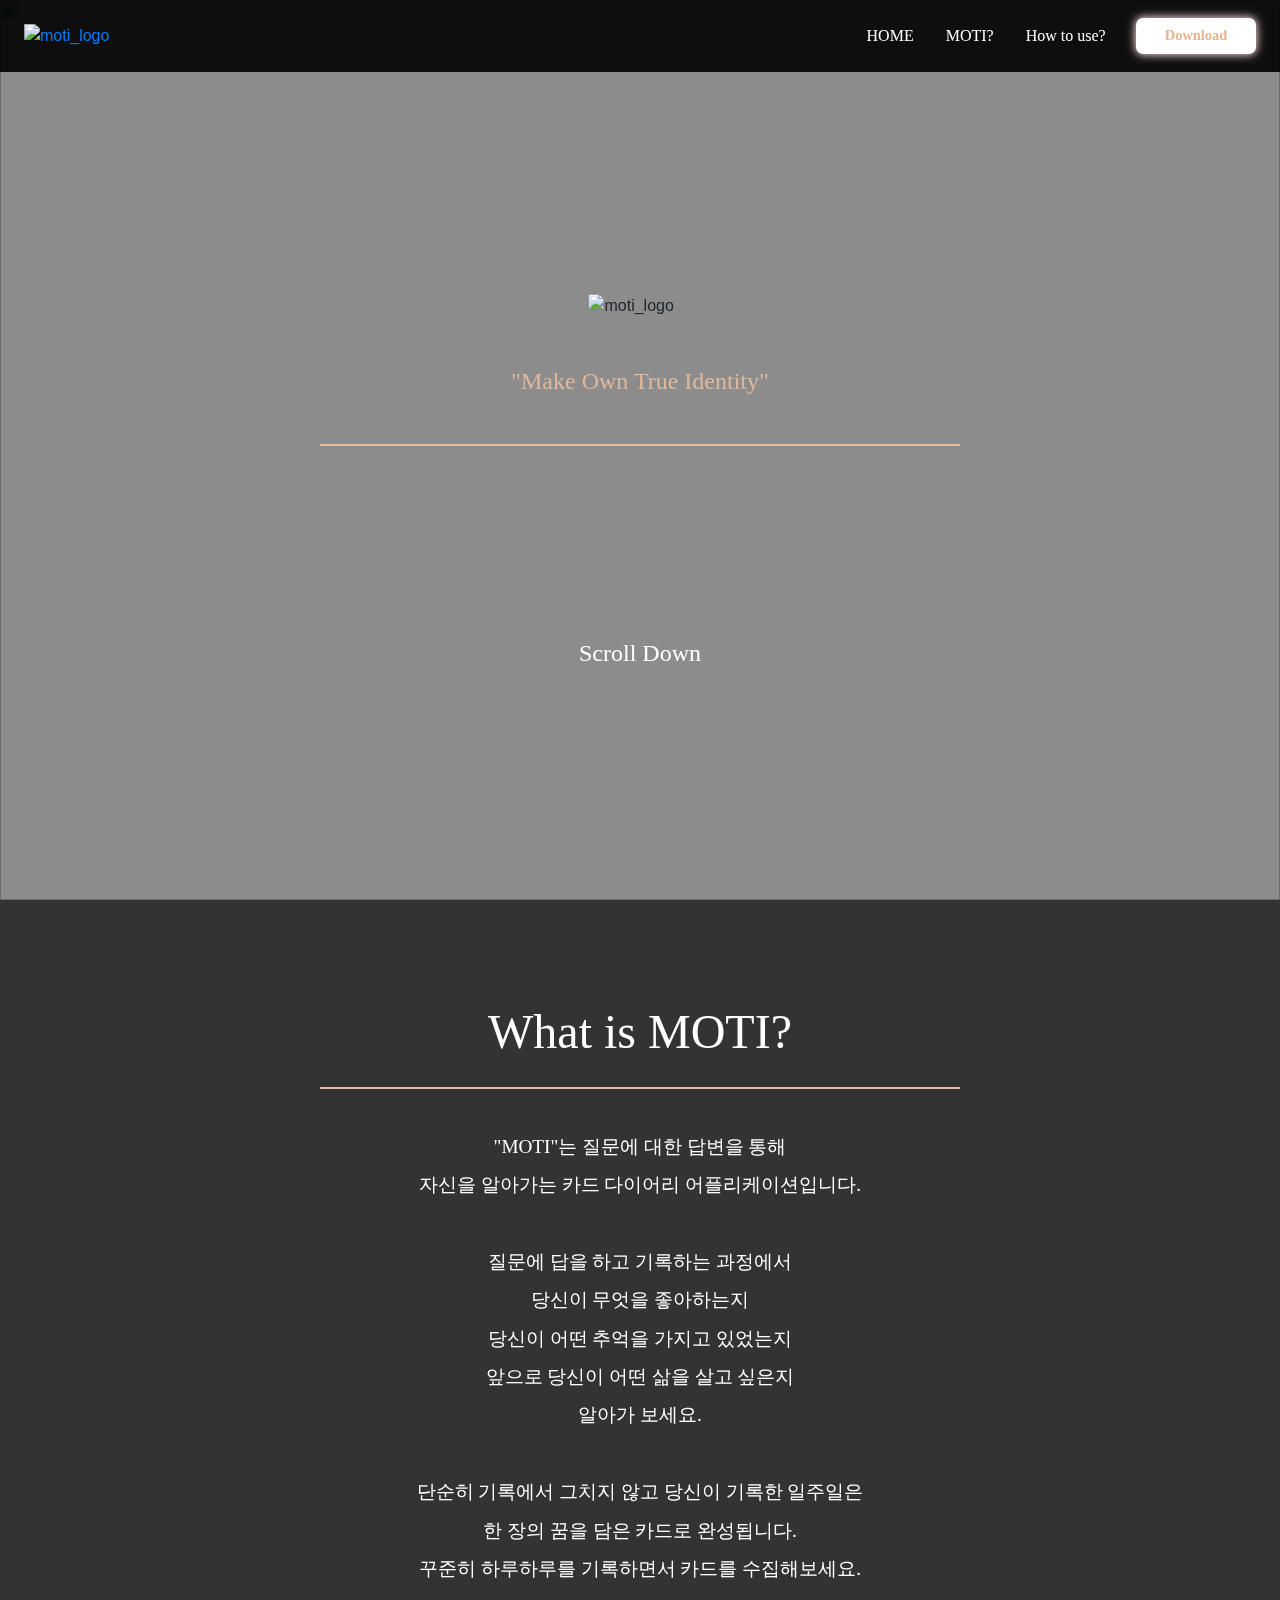
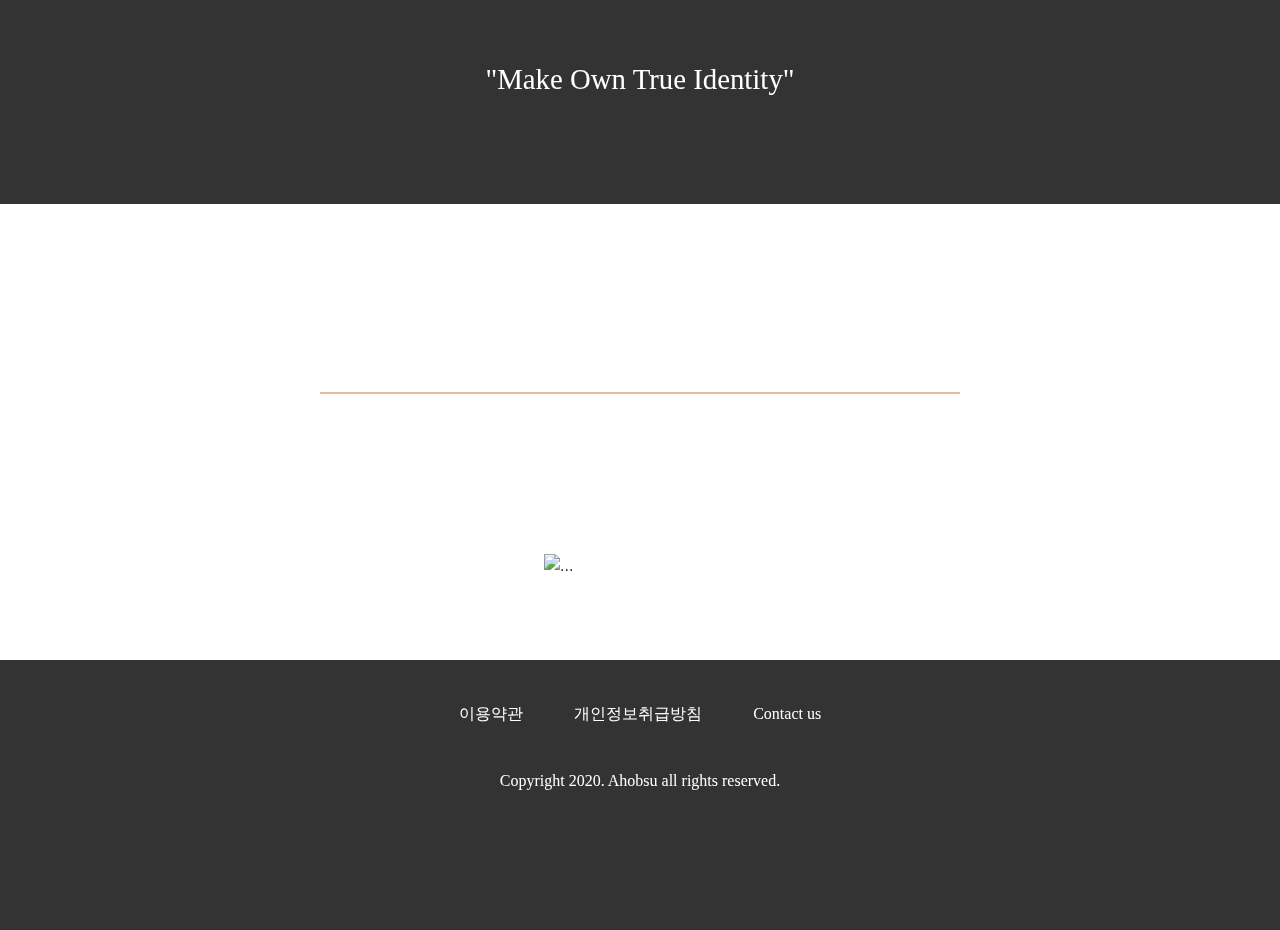
==== Moti_home.html @ 26f1ffe2 "Moti_home.html 키워드 추가" ====
<!DOCTYPE html>
<html lang="en">
<head>
    <meta charset="UTF-8">
    <meta name="viewport" content="width=device-width, initial-scale=1.0">
    <meta http-equiv="X-UA-Compatible" content="ie=edge">
    <link rel="stylesheet" href="Moti.css">
    <link rel="stylesheet" href="tt_norms.css" type='text/css'>
    <link rel="icon" href="source/fabicon.ico">
    <title>MOTI - "Make Own True Identity"</title>

    <link rel="stylesheet" href="https://maxcdn.bootstrapcdn.com/bootstrap/4.4.1/css/bootstrap.min.css">
    <script src="https://ajax.googleapis.com/ajax/libs/jquery/3.4.1/jquery.min.js"></script>
    <script src="https://cdnjs.cloudflare.com/ajax/libs/popper.js/1.16.0/umd/popper.min.js"></script>
    <script src="https://maxcdn.bootstrapcdn.com/bootstrap/4.4.1/js/bootstrap.min.js"></script>
    <script>
        $(function(){
            $("a").on("click", function(){
                var divName = $(this).attr("id"), 
                    topPosition = $("."+ divName).offset().top;
                $('html, body').animate({
                    scrollTop: topPosition - 55
                }, 700);
                return false; //리턴펄스로 스크롤이 최상위로 갔다가 돌아오는 현상 없어짐
            });
        });

        window.onload = function() {
            setTimeout(function(){
                scrollTo(0,0)
            }, "slow")
        };

    </script>
    <meta property="og:url"                content="https://his-0203.github.io/" />
    <meta property="og:type"               content="website" />
    <meta property="og:title"              content="MOTI" />
    <meta property="og:description"        content="Make Own True Identity" />
    <meta property="og:image"              content="https://github.com/his-0203/his-0203.github.io/blob/master/source/og_img.png?raw=true" />
    <meta name="keywords" content="모티, MOTI, 다이어리, 드림캐처, 모티앱, MOTI앱, 예쁜다이어리앱, 예쁜앱, 질문, 기록, 추억, 다이어리어플리케이션, 드림캐쳐, dream, dreamcatcher, 과정, 추억, 삶, 희망, 일기, 일주일돌아보기, 회고, 회고하기좋은앱, 감성, 감성적인앱, 감성앱, 감성적인어플리케이션, 카드, 드림캐쳐앱, 10대앱, 20대앱, 대학생앱, 직장인앱, 회고앱, 회고어플리케이션, 인기앱, 일기인기앱, 예쁜일기앱, 미션, 미션앱, 미션주는앱, 대학생일기앱, 직장인일기앱, 직장인회고앱, 직장인드림캐처앱" />
</head>
<body>
    <div id="bg_cover"></div>
    <img src="source/adam-mescher-47Hw5d4AxKM-unsplash.jpg" alt="" id="bg_img">
    <a class="top_anchor"></a>
    <header id="header">
        <div class="nav_wrap">
            <a href="#" class="nav_logo" id="top_anchor">
                <img src="source/moti_logo.svg" alt="moti_logo">
            </a>
            <ul class="nav_menu">
                <li class="menu_list"><a href="#" id="top_anchor">HOME</a></li>
                <li class="menu_list"><a href="#" id="moti_introduce_anchor">MOTI?</a></li>
                <li class="menu_list"><a href="#" id="moti_use_anchor">How to use?</a></li>
                <div class="download_btn">Download</div>
            </ul>
            <div href="#" id="hbg_btn" data-nav='open';"><img src="source/ic/album/hbg_btn.svg" alt=""></div>
        </div>
        <div id="hbg_list_wrap">
            <div class="hbg_list">
                <span class="menu_list"><a href="#" id="top_anchor">Home</a></span>
                <span class="menu_list"><a href="#" id="moti_introduce_anchor">MOTI?</a></span>
                <span class="menu_list"><a href="#" id="moti_use_anchor">How to use?</a></span>
            </div>
        </div>
    </header>
    <div class="moti_banner">
        <div class="moti_banner_logo">
            <img src="source/moti_logo.svg" width="25%" alt="moti_logo">
            <span>"Make Own True Identity"</span>
        </div>
        <div class="under_line"></div>
        <div class="store_badge">
            <a href=""><img src="source/Download_on_the_App_Store_Badge_US-UK_RGB_wht_092917.svg" alt="" id="apple_badge"></a>
            <img src="source/google-play-badge.svg" alt="" id="google_badge">
        </div>
        <div class="scroll_down">
            <span>Scroll Down</span>
            <img src="source/ic/arrow/down.svg" alt="">
        </div>
    </div>
    

    
    <a class="moti_introduce_anchor"></a>
    <div class="moti_introduce">
        <span>What is MOTI?</span>

        <div class="under_line"></div>

        <div>
            "MOTI"는 질문에 대한 답변을 통해
            <br> 
            자신을 알아가는 카드 다이어리 어플리케이션입니다.
        </div> 

        <div>
        질문에 답을 하고 기록하는 과정에서<br>
        당신이 무엇을 좋아하는지<br>
        당신이 어떤 추억을 가지고 있었는지<br>
        앞으로 당신이 어떤 삶을 살고 싶은지<br>
        알아가 보세요.
        </div>

        <div>
        단순히 기록에서 그치지 않고 당신이 기록한 일주일은<br>
        한 장의 꿈을 담은 카드로 완성됩니다.<br>
        꾸준히 하루하루를 기록하면서 카드를 수집해보세요.<br>
        </div>

        <p>"Make Own True Identity"</p>

        <br>

    </div>


    <a class="moti_use_anchor"></a>
    <div class="moti_use">
        How to use MOTI?
        <div class="under_line"></div>
    </div>

    <div id="moti_carousel" class="carousel slide  carousel-fade">
        <div class="carousel-inner">
          <div class="carousel-item active d-flex flex-column align-items-center">
            <div class="carousel_text"><p>1.</p>하루에 한번 MOTI의 질문에 답해보세요.</div>
            <img src="source/mockup_img/11ver_1.png" class="manual_moti_img" alt="...">
          </div>
          <div class="carousel-item d-flex flex-column align-items-center">
            <div class="carousel_text"><p>2.</p>하루에 받는 질문은 총 3개! 그중 마음에 드는 질문을 선택하세요.<br>
                <span>(마음에 드는 질문이 없다면 하루에 한번 질문을 다시 받아볼 수 있습니다.)</span></div>
            <img src="source/mockup_img/11ver_4.png" class="manual_moti_img" alt="...">
          </div>
          <div class="carousel-item d-flex flex-column align-items-center">
            <div class="carousel_text"><p>3.</p>사진과 글을 이용해서 질문에 간단한 답을 하면 끝!</div>
            <img src="source/mockup_img/11ver_2.png" class="manual_moti_img" alt="...">
          </div>
          <div class="carousel-item d-flex flex-column align-items-center">
            <div class="carousel_text"><p>4.</p>답변을 완료한 날은 카드 그림의 한 부분이 채워집니다.</div>
            <img src="source/mockup_img/11ver_3.png" class="manual_moti_img" alt="...">
          </div>
          <div class="carousel-item d-flex flex-column align-items-center">
            <div class="carousel_text"><p>5.</p>일주일 동안 꾸준한 기록을 통해 완성된 카드를 수집해보세요!</div>
            <img src="source/mockup_img/11ver_5.png" class="manual_moti_img" alt="...">
          </div>
        </div>
        <a class="carousel-control-prev" href="#moti_carousel" role="button" data-slide="prev">
          <span aria-hidden="true"><img src="source/ic/arrow/arrow_left.svg" alt=""></span>
          <span class="sr-only">Previous</span>
        </a>
        <a class="carousel-control-next" href="#moti_carousel" role="button" data-slide="next">
          <span  aria-hidden="true"><img src="source/ic/arrow/arrow_right.svg" alt=""></span>
          <span class="sr-only">Next</span>
        </a>
      </div>
<footer>
        <div class="footer_link">
            <a href="https://www.notion.so/ahobsu/MOTI-ba092d48e5a04066b0e9537f3d2848f9" target="_blank">이용약관</a>
            <a href="https://www.notion.so/ahobsu/MOTI-35d01dd331bb4aa0915c33d28d60b63c" target="_blank">개인정보취급방침</a>
            <a href="mailto:heesoo0203@gmail.com" target="_blank">Contact us</a>
        </div>
        <div class="footer_copyright">
            Copyright 2020. Ahobsu all rights reserved.
        </div>
</footer>
<script>
    function openNav() {
        var topValue = $( "#hbg_list_wrap" ).css( "top" );
        if (topValue = '-10em'){
            $( "#hbg_list_wrap" ).css( "top", "4.5em" );
        }
    }

    function closeNav() {
        var topValue = $( "#hbg_list_wrap" ).css( "top" );
        if (topValue = '4.5em'){
            $( "#hbg_list_wrap" ).css( "top", "-10em" );
        }
    }

    $('#hbg_btn').click(function(){
        var navState = $(this).data('nav');

        if (navState === 'open') {
            openNav();
            $(this).data('nav', 'close');
        } else {
            closeNav();
            $(this).data('nav', 'open')
        }
    })

    $('#top_anchor, #moti_introduce_anchor, #moti_use_anchor').click(function(){
        var navState = $('#hbg_btn').data('nav');
        if (navState === 'close') {
            closeNav();
            $('#hbg_btn').data('nav', 'open')
        }
    })
</script>
</body>
</html>
---- Moti.css ----
* {
    text-decoration: none;
    margin: 0;
    padding: 0;
    list-style: none;
    box-sizing: border-box;
}



@font-face{
    font-family: 'iropkeBatangM';
    scr: url("source/fonts/IropkeBatangM/IropkeBatangM.otf") format('opnetype')
         url('source/fonts/TTNorms/TTNorms-ExtraBoldItalic.woff') format('woff');
}

body{
    font-family: 'iropkeBatangM';
}

#bg_cover {
    background-color: rgba(0, 0, 0, 0.45);
    position: fixed;
    z-index: -1;
    width: 100%;
    height: 100vh;
}

#bg_img {
    position: fixed;
    z-index: -2;
    width: 100vmax;
    height: 100vh;
}

#hbg_btn{
    display: none;
}

.hbg_list{
    display: none;
}

.nav_wrap {
    display: flex;
    width: 100vw;
    justify-content: space-between;
    padding: 0.5em 1.5em;
    background-color: rgba(0, 0, 0, 0.9);
    z-index: 13211;
    position: fixed;
    scroll-behavior: smooth;
}

.nav_logo{
    margin: auto 0;
}

.nav_logo img {
    width: 15%;
}

.nav_menu {
    display: flex;
    width: 40%;
    flex-direction: row;
    justify-content: flex-end;
    align-items: center;
    margin : 0;
    
}

.menu_list {
    font-family: 'TT Norms';
    color: white;
    display: inline;
    text-align: center;
    font-size: 1em;
    margin: 1em;
    flex-shrink: 0;
}

.menu_list a {
    color: white;
}

.menu_list a:hover {
    color: #E7BC9E;
    text-decoration: none;
    transition: 0.5s;
}

.download_btn {
    font-family: 'TT Norms';
    cursor: pointer;
    font-size: 0.9em;
    font-weight: 600;
    padding: 0.5em 2em;
    margin-left: 1em;
    color: rgb(231, 180, 143);
    background-color: white;
    box-shadow: 0px 0px 8px 1px rgb(252, 222, 227);
    border-radius: 0.5em;
    
}

.download_btn:hover {
    color: white;
    transition-property: background-color, color;
    transition-duration: 0.5s;
    transition-timing-function: ease-out;
    background-color: #E7BC9E;
    box-shadow: 0px 0px 8px 1px rgb(255, 255, 255);
}

.moti_banner{
    display: flex;
    flex-direction: column;
    align-items: center;
    justify-content: center;
    height: 100vh;
    padding-top: 4em;

}

.moti_banner_logo{
    display: flex;
    flex-direction: column;
    align-items: center;
}

.moti_banner_logo img {
    width: 40%;
}


.moti_banner span {
    font-size: 1.5em;
    font-weight: 400;
    margin-top: 5vh;
    margin-bottom: 5vh;
    color: rgba(231, 188, 158, 0.9);
    font-family: 'TT Norms';
}

.scroll_down span {
    margin-bottom: 0;
}

.store_badge {
    display: flex;
    margin-top: 4em;
}

.store_badge img{
    width: auto;
    height: 3em;
}

#apple_badge{
    margin-right: 2em;
}

#google_badge{
    filter: grayscale();
    opacity: 0.3;
}

.scroll_down {
    display: flex;
    flex-direction: column;
    justify-content: center;
    align-items: center;
    padding-top: 2em;
}

.scroll_down span {
    font-family: 'TT Norms';
    font-size: 1.5em;
    font-weight: 400;
    color: white;
}


.moti_introduce {
    display: flex;
    color: white;
    flex-direction: column;
    justify-content: center;
    align-items: center;
    text-align: center;
    background-color: rgba(0, 0, 0, 0.8);
}

.moti_introduce span {
    font-family: 'TT Norms';
    font-size: 3em;
    margin-top: 2em;
}

.under_line {
    width: 50vw;
    border: 0.5px solid #E7BC9E;
}

.moti_introduce div {
    font-family: 'iropkeBatangM';
    font-size: 1.2em;
    line-height: 2em;
    margin: 1em 0;
}

.moti_introduce p {
    font-family: 'TT Norms';
    font-size: 1.8em;
    line-height: 3em;
    margin: 1em 0 2em 0;
}

.moti_use {
    display: flex;
    flex-direction: column;
    align-items: center;
    font-family: 'TT Norms';
    font-size: 3em;
    margin-top: 2em;
    color: white;
}

.moti_use .under_line {
    margin-top: 20px;
}

.manual_moti {
    display: flex;
    align-items: center;
    flex-direction: column;
    margin: 48px;
}

.carousel-inner img {
    width: 15%;
}

#moti_carousel {
    margin: 2em 0 3em 0;
}

.carousel-control-next, .carousel-control-prev {
    width: 40%!important;
}

.carousel-control-prev, .carousel-control-next{
    opacity: 1!important;
}

.carousel-control-prev img, .carousel-control-next img{
    width: 200%;
}

.carousel_text {
    font-family: 'iropkeBatangM';
    font-size: 1.4em;
    font-weight: 200;
    margin-bottom: 2em;
    color: white;
    text-align: center;
}

.carousel_text p {
    font-size: 1em;
}

.carousel_text span {
    font-size: 0.8em;
    color: rgb(155, 155, 155);
}

footer {
    background-color: rgba(0, 0, 0, 0.8);
    height: 30vh;
    padding: 2em 0em;
    display: flex;
    align-items: center;
    color: white;
}

footer a {
    font-family: 'TT Norms';
    margin: 0 1.6em;
    line-height: 0.8em;
    color: white;
    font-variant-ligatures: no-common-ligatures;
}

footer a:hover {
    color: #E7BC9E;
    text-decoration: none;
    transition: 0.5s;
}

.footer_link {
    display: flex;
    justify-content: center;
    margin-top: 1em;
}

.footer_copyright {
    display: flex;
    justify-content: center;
    margin-top: 3em;
    font-family: 'TT Norms';
}

/* 태블릿 해상도 css */
@media screen and (max-width: 768px){
    .nav_logo img {
        width: 25%;
    }

    .moti_banner_logo img{
        width: 30%;
    }

    .moti_banner span {
        font-size: 1.2em;
    }

    .store_badge {
        margin-top: 2em;
    }

    .store_badge img {
        width: 8em;
        height: 100%;
    }

    #apple_badge{
        margin-right: 1em;
    }

    .under_line {
        width: 70vw;
        border: 0.5px solid #E7BC9E;
    }

    .carousel-inner img { 
        width: 25%;
    }

    .carousel-control-next, .carousel-control-prev {
        width: 20%!important;
    }
    
}


/* 모바일 해상도 css */

@media screen and (max-width: 425px) {
    
    #header{
        display: flex!important;
    }

    #hbg_btn{
        display: flex;
        justify-content: flex-end;
        padding: 0.5em;
        margin-right: 0.5em;
        transition: all ease 1s;
    }

    #hbg_btn:active {
        transform: rotate( -720deg );
    }

    #hbg_list_wrap{
        display: block;
        width: 100vw;
        height: auto;
        background-color: rgba(0, 0, 0, 0.9);
        position: fixed;
        top: -10em;
        z-index: 13210;
        transition: all ease-out 0.3s;
    }

    .hbg_list{
        display: flex;
        flex-direction: column;
    }

    .hbg_list li:visited{
        color: #E7BC9E;
        text-decoration: none;   
    }

    .nav_menu {
        display: none;
    }

    .nav_wrap {
        padding: 1em 0 1em 1em;
    }

    .nav_logo img {
        width: 35%;
    }
    .moti_banner{
        padding-top: 2em;   
    }

    .moti_banner_logo img{
        width: 40%;
    }

    .moti_banner span {
        font-size: 1em;
    }

    .store_badge {
        display: flex;
        flex-direction: column;
        margin-top: 2em;
    }

    .store_badge img {
        width: 8em;
        height: auto;
    }

    #apple_badge{
        margin: 0;
    }

    #google_badge{
        margin-top: 1em;
    }

    .moti_introduce span {
        font-size: 1.6em;
    }

    .under_line {
        width: 80vw;
        border: 0.5px solid #E7BC9E;
    }

    .moti_introduce div {
        font-size: 1em;
        line-height: 2em;
        margin: 1em 2em;
        word-break: keep-all;
    }

    .moti_introduce p {
        font-size: 1.4em;
    }

    .moti_use {
        font-size: 1.6em;
    }

    #moti_carousel {
        margin: 1em 0 3em 0;
    }

    .carousel_text {
        font-size: 1em;
        margin: 0 1.2em 1em 1.2em;
        word-break: keep-all;
    }

    
    .carousel-inner img { 
        width: 50%; 
    }

    .carousel-control-prev img, .carousel-control-next img{
        width: 100%;
    }

    .carousel-control-next, .carousel-control-prev {
        width: 15%;
    }
    

    footer {
        background-color: rgba(0, 0, 0, 0.8);
        height: 60vh;
        padding: 1em 0em 2em 0em;
        display: flex;
        align-items: center;
        color: white;
    }

    .footer_link {
        display: flex;
        flex-direction: column;
        align-items: center;
        margin-top: 1em;
    }

    .footer_link a{
        margin-bottom: 2em;
    }

    .footer_copyright{
        font-size: 0.8em;
    }

}
---- tt_norms.css ----
/* This stylesheet generated by Transfonter (https://transfonter.org) on December 7, 2017 5:54 PM */

@font-face {
    font-family: 'TT Norms ExtraBold';
    src: url('sources/fonts/TTNorms/TTNorms-ExtraBoldItalic.eot');
    src: local('TT Norms ExtraBold Italic'), local('TTNorms-ExtraBoldItalic'),
        url('sources/fonts/TTNorms/TTNorms-ExtraBoldItalic.eot?#iefix') format('embedded-opentype'),
        url('sources/fonts/TTNorms/TTNorms-ExtraBoldItalic.woff') format('woff'),
        url('sources/fonts/TTNorms/TTNorms-ExtraBoldItalic.ttf') format('truetype');
    font-weight: 800;
    font-style: italic;
    font-variant-ligatures: none;
}

@font-face {
    font-family: 'TT Norms';
    src: url('sources/fonts/TTNorms/TTNorms-Bold.eot');
    src: local('TT Norms Bold'), local('TTNorms-Bold'),
        url('sources/fonts/TTNorms/TTNorms-Bold.eot?#iefix') format('embedded-opentype'),
        url('sources/fonts/TTNorms/TTNorms-Bold.woff') format('woff'),
        url('sources/fonts/TTNorms/TTNorms-Bold.ttf') format('truetype');
    font-weight: bold;
    font-style: normal;
    font-variant-ligatures: none;
}

@font-face {
    font-family: 'TT Norms';
    src: url('sources/fonts/TTNorms/TTNorms-Thin.eot');
    src: local('TT Norms Thin'), local('TTNorms-Thin'),
        url('sources/fonts/TTNorms/TTNorms-Thin.eot?#iefix') format('embedded-opentype'),
        url('sources/fonts/TTNorms/TTNorms-Thin.woff') format('woff'),
        url('sources/fonts/TTNorms/TTNorms-Thin.ttf') format('truetype');
    font-weight: 100;
    font-style: normal;
    font-variant-ligatures: none;
}

@font-face {
    font-family: 'TT Norms';
    src: url('sources/fonts/TTNorms/TTNorms-Regular.eot');
    src: local('TT Norms Regular'), local('TTNorms-Regular'),
        url('sources/fonts/TTNorms/TTNorms-Regular.eot?#iefix') format('embedded-opentype'),
        url('sources/fonts/TTNorms/TTNorms-Regular.woff') format('woff'),
        url('sources/fonts/TTNorms/TTNorms-Regular.ttf') format('truetype');
    font-weight: normal;
    font-style: normal;
    font-variant-ligatures: none;
}

@font-face {
    font-family: 'TT Norms Thin';
    src: url('sources/fonts/TTNorms/TTNorms-ThinItalic.eot');
    src: local('TT Norms Thin Italic'), local('TTNorms-ThinItalic'),
        url('sources/fonts/TTNorms/TTNorms-ThinItalic.eot?#iefix') format('embedded-opentype'),
        url('sources/fonts/TTNorms/TTNorms-ThinItalic.woff') format('woff'),
        url('sources/fonts/TTNorms/TTNorms-ThinItalic.ttf') format('truetype');
    font-weight: 100;
    font-style: italic;
    font-variant-ligatures: none;
}

@font-face {
    font-family: 'TT Norms';
    src: url('sources/fonts/TTNorms/TTNorms-Italic.eot');
    src: local('TT Norms Italic'), local('TTNorms-Italic'),
        url('sources/fonts/TTNorms/TTNorms-Italic.eot?#iefix') format('embedded-opentype'),
        url('sources/fonts/TTNorms/TTNorms-Italic.woff') format('woff'),
        url('sources/fonts/TTNorms/TTNorms-Italic.ttf') format('truetype');
    font-weight: normal;
    font-style: italic;
    font-variant-ligatures: none;
}

@font-face {
    font-family: 'TT Norms';
    src: url('sources/fonts/TTNorms/TTNorms-Heavy.eot');
    src: local('TT Norms Heavy'), local('TTNorms-Heavy'),
        url('sources/fonts/TTNorms/TTNorms-Heavy.eot?#iefix') format('embedded-opentype'),
        url('sources/fonts/TTNorms/TTNorms-Heavy.woff') format('woff'),
        url('sources/fonts/TTNorms/TTNorms-Heavy.ttf') format('truetype');
    font-weight: 900;
    font-style: normal;
    font-variant-ligatures: none;
}

@font-face {
    font-family: 'TT Norms';
    src: url('sources/fonts/TTNorms/TTNorms-Light.eot');
    src: local('TT Norms Light'), local('TTNorms-Light'),
        url('sources/fonts/TTNorms/TTNorms-Light.eot?#iefix') format('embedded-opentype'),
        url('sources/fonts/TTNorms/TTNorms-Light.woff') format('woff'),
        url('sources/fonts/TTNorms/TTNorms-Light.ttf') format('truetype');
    font-weight: 300;
    font-style: normal;
    font-variant-ligatures: none;
}

@font-face {
    font-family: 'TT Norms Black';
    src: url('sources/fonts/TTNorms/TTNorms-BlackItalic.eot');
    src: local('TT Norms Black Italic'), local('TTNorms-BlackItalic'),
        url('sources/fonts/TTNorms/TTNorms-BlackItalic.eot?#iefix') format('embedded-opentype'),
        url('sources/fonts/TTNorms/TTNorms-BlackItalic.woff') format('woff'),
        url('sources/fonts/TTNorms/TTNorms-BlackItalic.ttf') format('truetype');
    font-weight: 900;
    font-style: italic;
    font-variant-ligatures: none;
}

@font-face {
    font-family: 'TT Norms';
    src: url('sources/fonts/TTNorms/TTNorms-ExtraLight.eot');
    src: local('TT Norms ExtraLight'), local('TTNorms-ExtraLight'),
        url('sources/fonts/TTNorms/TTNorms-ExtraLight.eot?#iefix') format('embedded-opentype'),
        url('sources/fonts/TTNorms/TTNorms-ExtraLight.woff') format('woff'),
        url('sources/fonts/TTNorms/TTNorms-ExtraLight.ttf') format('truetype');
    font-weight: 200;
    font-style: normal;
    font-variant-ligatures: none;
}

@font-face {
    font-family: 'TT Norms Light';
    src: url('sources/fonts/TTNorms/TTNorms-LightItalic.eot');
    src: local('TT Norms Light Italic'), local('TTNorms-LightItalic'),
        url('sources/fonts/TTNorms/TTNorms-LightItalic.eot?#iefix') format('embedded-opentype'),
        url('sources/fonts/TTNorms/TTNorms-LightItalic.woff') format('woff'),
        url('sources/fonts/TTNorms/TTNorms-LightItalic.ttf') format('truetype');
    font-weight: 300;
    font-style: italic;
    font-variant-ligatures: none;
}

@font-face {
    font-family: 'TT Norms ExtraLight';
    src: url('sources/fonts/TTNorms/TTNorms-ExtraLightItalic.eot');
    src: local('TT Norms ExtraLight Italic'), local('TTNorms-ExtraLightItalic'),
        url('sources/fonts/TTNorms/TTNorms-ExtraLightItalic.eot?#iefix') format('embedded-opentype'),
        url('sources/fonts/TTNorms/TTNorms-ExtraLightItalic.woff') format('woff'),
        url('sources/fonts/TTNorms/TTNorms-ExtraLightItalic.ttf') format('truetype');
    font-weight: 200;
    font-style: italic;
    font-variant-ligatures: none;
}

@font-face {
    font-family: 'TT Norms Bold';
    src: url('sources/fonts/TTNorms/TTNorms-BoldItalic.eot');
    src: local('TT Norms Bold Italic'), local('TTNorms-BoldItalic'),
        url('sources/fonts/TTNorms/TTNorms-BoldItalic.eot?#iefix') format('embedded-opentype'),
        url('sources/fonts/TTNorms/TTNorms-BoldItalic.woff') format('woff'),
        url('sources/fonts/TTNorms/TTNorms-BoldItalic.ttf') format('truetype');
    font-weight: bold;
    font-style: italic;
    font-variant-ligatures: none;
}

@font-face {
    font-family: 'TT Norms';
    src: url('sources/fonts/TTNorms/TTNorms-Medium.eot');
    src: local('TT Norms Medium'), local('TTNorms-Medium'),
        url('sources/fonts/TTNorms/TTNorms-Medium.eot?#iefix') format('embedded-opentype'),
        url('sources/fonts/TTNorms/TTNorms-Medium.woff') format('woff'),
        url('sources/fonts/TTNorms/TTNorms-Medium.ttf') format('truetype');
    font-weight: 500;
    font-style: normal;
    font-variant-ligatures: none;
}

@font-face {
    font-family: 'TT Norms';
    src: url('sources/fonts/TTNorms/TTNorms-Black.eot');
    src: local('TT Norms Black'), local('TTNorms-Black'),
        url('sources/fonts/TTNorms/TTNorms-Black.eot?#iefix') format('embedded-opentype'),
        url('sources/fonts/TTNorms/TTNorms-Black.woff') format('woff'),
        url('sources/fonts/TTNorms/TTNorms-Black.ttf') format('truetype');
    font-weight: 900;
    font-style: normal;
    font-variant-ligatures: none;
}

@font-face {
    font-family: 'TT Norms Medium';
    src: url('sources/fonts/TTNorms/TTNorms-MediumItalic.eot');
    src: local('TT Norms Medium Italic'), local('TTNorms-MediumItalic'),
        url('sources/fonts/TTNorms/TTNorms-MediumItalic.eot?#iefix') format('embedded-opentype'),
        url('sources/fonts/TTNorms/TTNorms-MediumItalic.woff') format('woff'),
        url('sources/fonts/TTNorms/TTNorms-MediumItalic.ttf') format('truetype');
    font-weight: 500;
    font-style: italic;
    font-variant-ligatures: none;
}

@font-face {
    font-family: 'TT Norms Heavy';
    src: url('sources/fonts/TTNorms/TTNorms-HeavyItalic.eot');
    src: local('TT Norms Heavy Italic'), local('TTNorms-HeavyItalic'),
        url('sources/fonts/TTNorms/TTNorms-HeavyItalic.eot?#iefix') format('embedded-opentype'),
        url('sources/fonts/TTNorms/TTNorms-HeavyItalic.woff') format('woff'),
        url('sources/fonts/TTNorms/TTNorms-HeavyItalic.ttf') format('truetype');
    font-weight: 900;
    font-style: italic;
    font-variant-ligatures: none;
}

@font-face {
    font-family: 'TT Norms';
    src: url('sources/fonts/TTNorms/TTNorms-ExtraBold.eot');
    src: local('TT Norms ExtraBold'), local('TTNorms-ExtraBold'),
        url('sources/fonts/TTNorms/TTNorms-ExtraBold.eot?#iefix') format('embedded-opentype'),
        url('sources/fonts/TTNorms/TTNorms-ExtraBold.woff') format('woff'),
        url('sources/fonts/TTNorms/TTNorms-ExtraBold.ttf') format('truetype');
    font-weight: 800;
    font-style: normal;
    font-variant-ligatures: none;
}
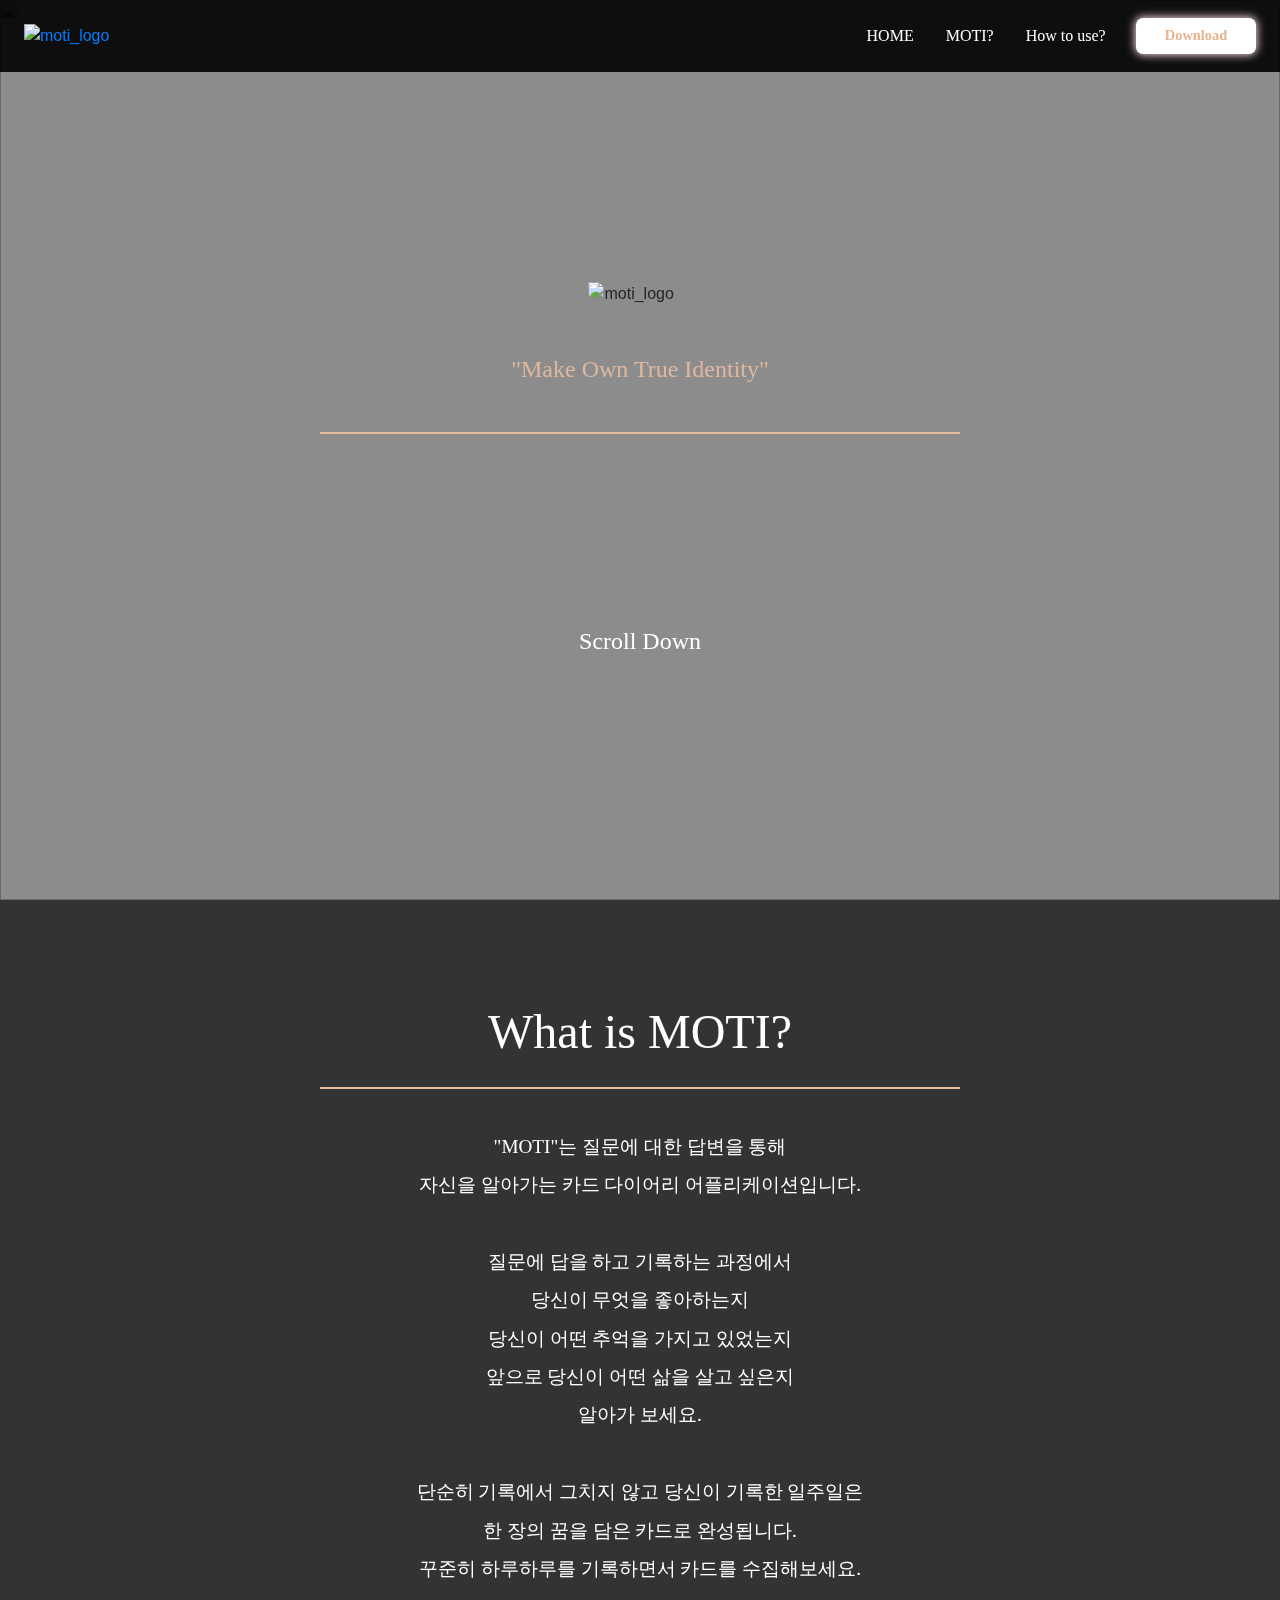
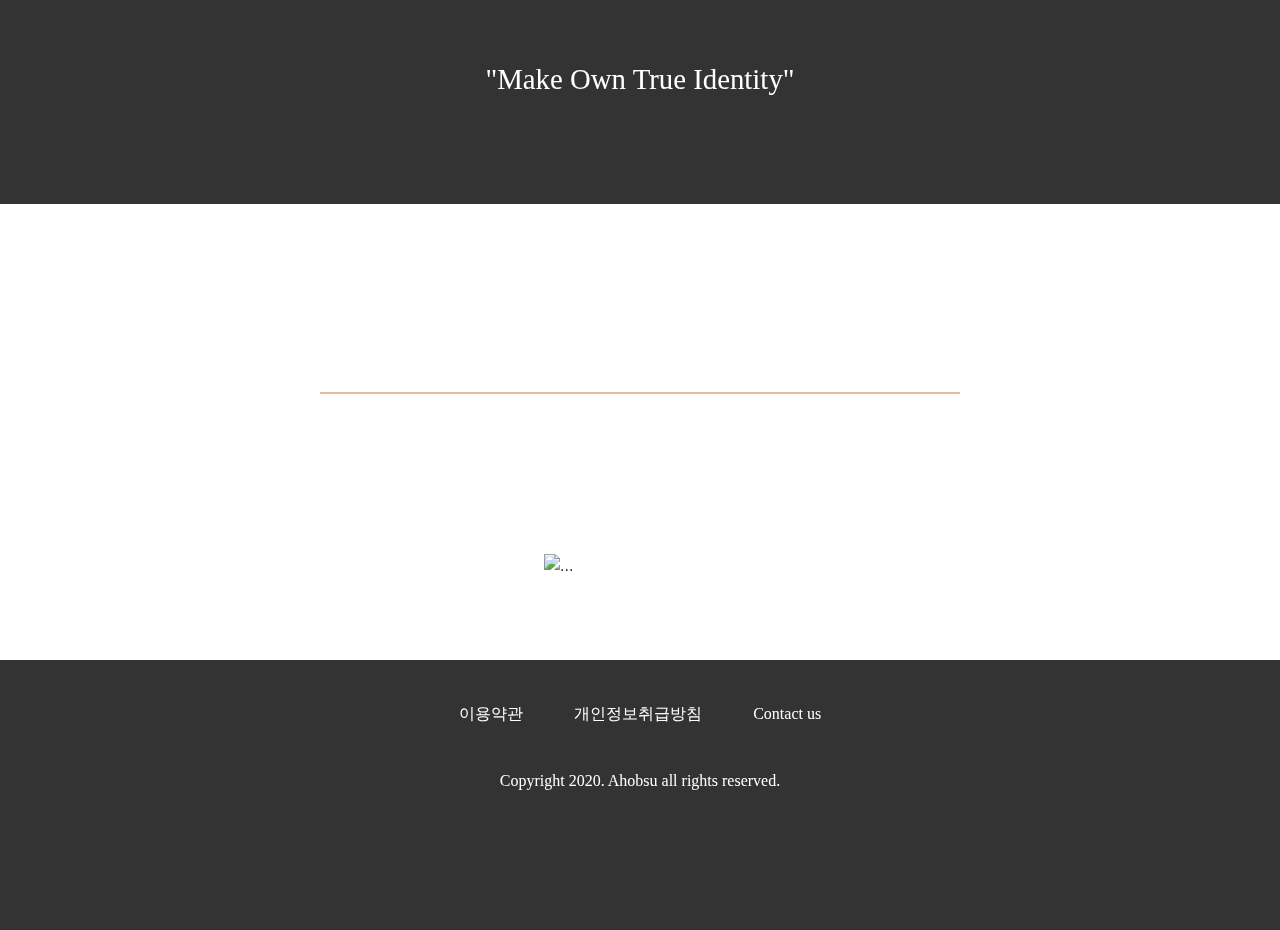
==== commit 00109178: "Scroll 이미지 스크롤링 적용" ====
--- a/Moti_home.html
+++ b/Moti_home.html
@@ -71,12 +71,14 @@
         </div>
         <div class="under_line"></div>
         <div class="store_badge">
-            <a href=""><img src="source/Download_on_the_App_Store_Badge_US-UK_RGB_wht_092917.svg" alt="" id="apple_badge"></a>
-            <img src="source/google-play-badge.svg" alt="" id="google_badge">
+            <a href="https://apps.apple.com/kr/app/moti/id1496912171" target="_blank"><img src="source/Download_on_the_App_Store_Badge_US-UK_RGB_wht_092917.svg" alt="" id="apple_badge"></a>
+            <img src="source/google-play-badge.svg" alt="" id="google_badge" onclick="alert('준비 중 입니다!');">
         </div>
         <div class="scroll_down">
             <span>Scroll Down</span>
-            <img src="source/ic/arrow/down.svg" alt="">
+            <a href="#" id="moti_scroll_anchor">
+                <img src="source/ic/arrow/down.svg" alt="">
+            </a>
         </div>
     </div>
     
@@ -191,13 +193,17 @@
         }
     })
 
-    $('#top_anchor, #moti_introduce_anchor, #moti_use_anchor').click(function(){
+    $('#top_anchor, #moti_introduce_anchor, #moti_use_anchor, #moti_scroll_anchor').click(function(){
         var navState = $('#hbg_btn').data('nav');
         if (navState === 'close') {
             closeNav();
             $('#hbg_btn').data('nav', 'open')
         }
     })
+
+    $('.download_btn').click(function() {
+        window.location.href = "https://his-0203.github.io/Moti_home.html";
+    })
 </script>
 </body>
 </html>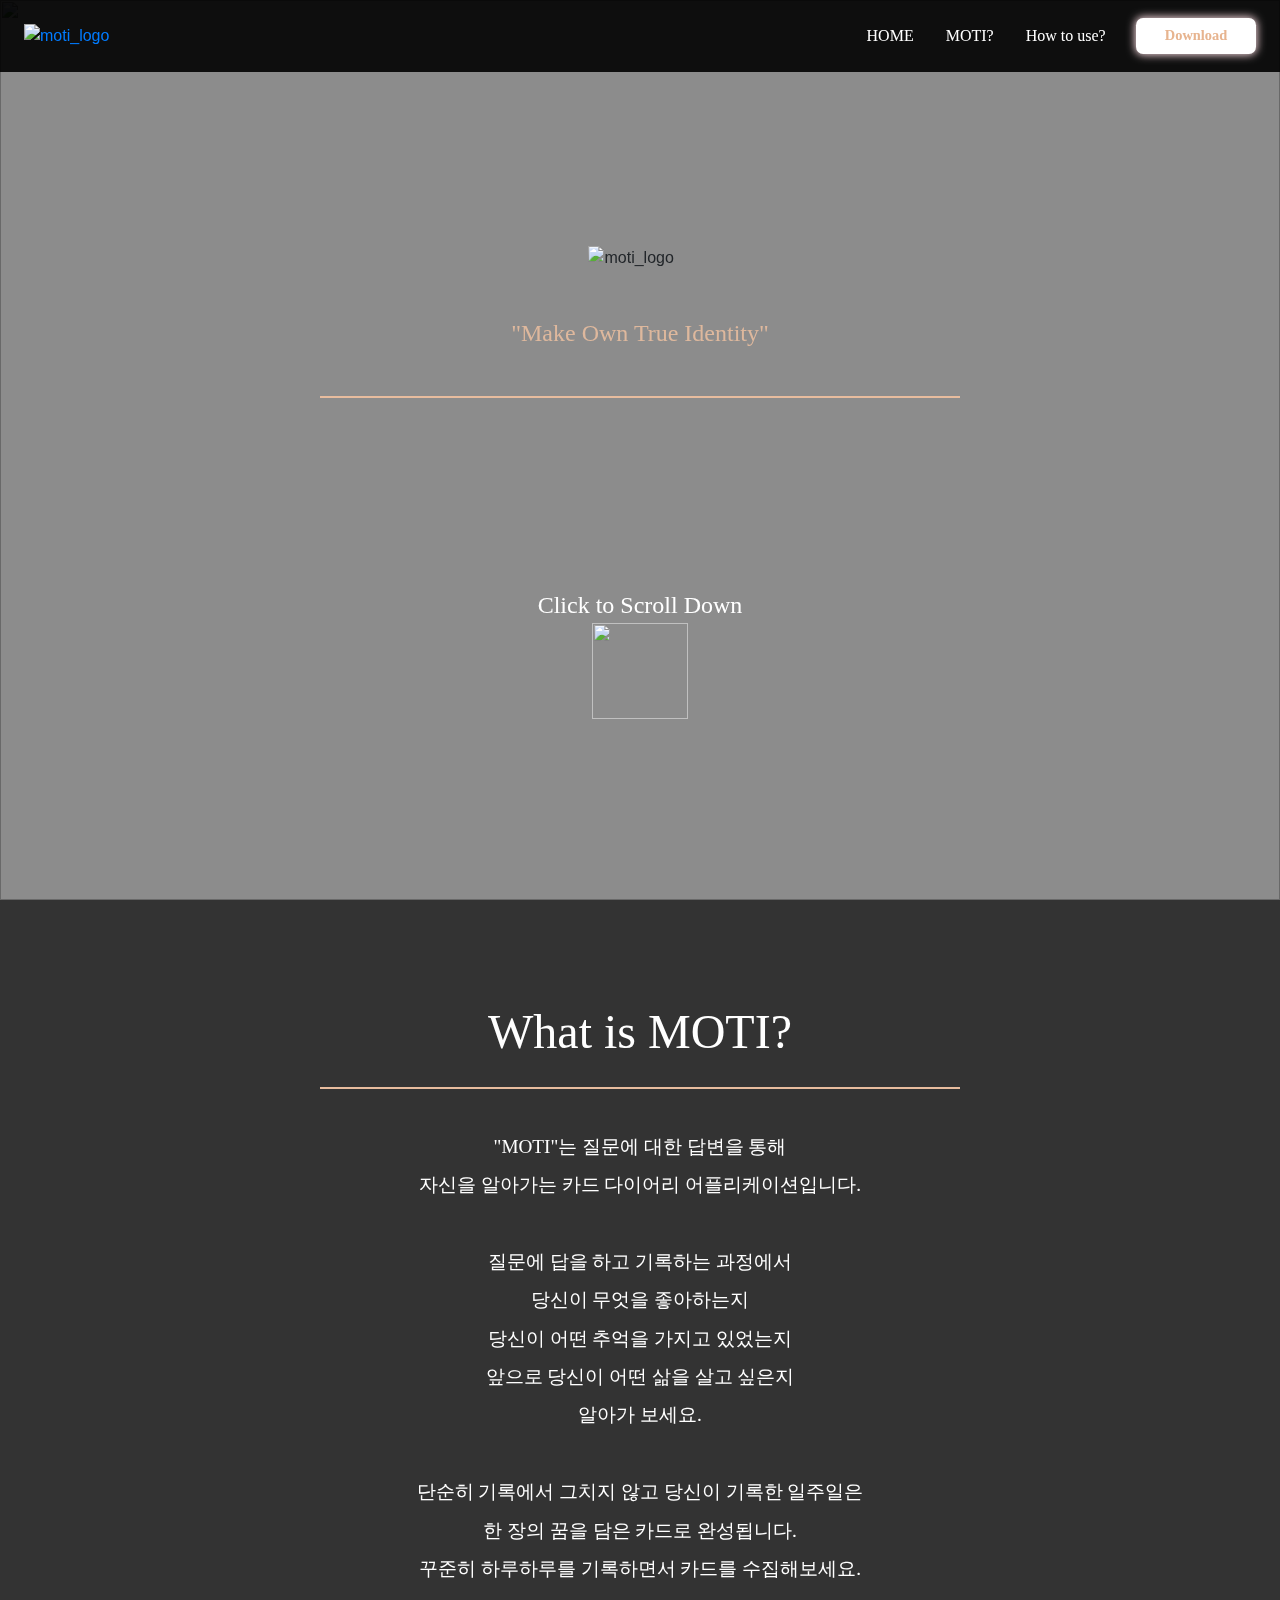
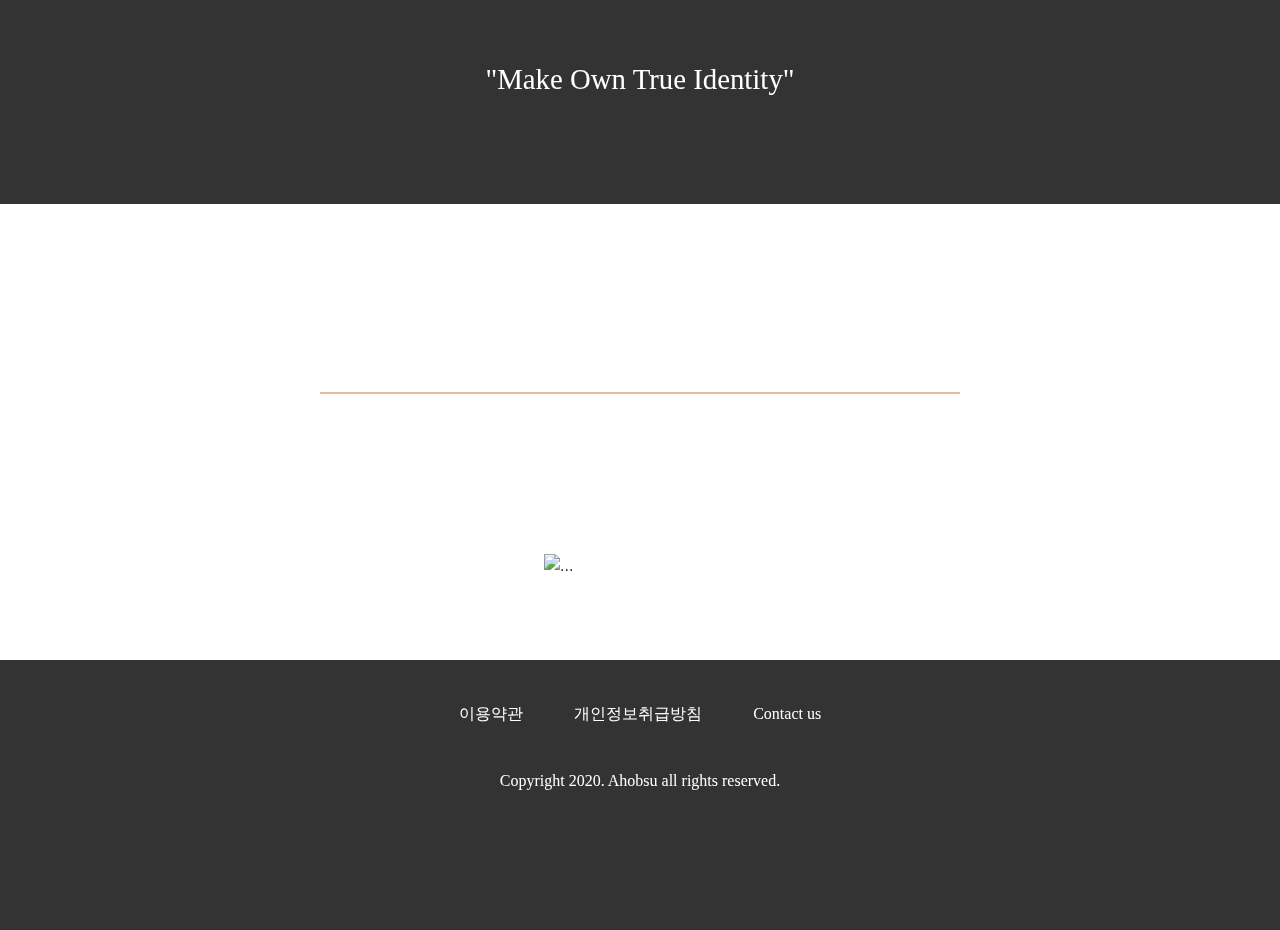
==== commit c556117e: "Font preload 수정" ====
--- a/Moti_home.html
+++ b/Moti_home.html
@@ -4,34 +4,18 @@
     <meta charset="UTF-8">
     <meta name="viewport" content="width=device-width, initial-scale=1.0">
     <meta http-equiv="X-UA-Compatible" content="ie=edge">
+
+    <title>MOTI - "Make Own True Identity"</title>
+
+    <link rel="icon" href="source/fabicon.ico">
+
+    <link rel="preload" href="tt_norms.css" type='text/css' as="style">
+    <link rel="preload" href="source/fonts/IropkeBatangM/IropkeBatangM.otf" as="font" />
+    <link rel="preload" href="source/fonts/IropkeBatangM/IropkeBatangM.woff" as="font" />
+
     <link rel="stylesheet" href="Moti.css">
-    <link rel="stylesheet" href="tt_norms.css" type='text/css'>
-    <link rel="icon" href="source/fabicon.ico">
-    <title>MOTI - "Make Own True Identity"</title>
-
     <link rel="stylesheet" href="https://maxcdn.bootstrapcdn.com/bootstrap/4.4.1/css/bootstrap.min.css">
-    <script src="https://ajax.googleapis.com/ajax/libs/jquery/3.4.1/jquery.min.js"></script>
-    <script src="https://cdnjs.cloudflare.com/ajax/libs/popper.js/1.16.0/umd/popper.min.js"></script>
-    <script src="https://maxcdn.bootstrapcdn.com/bootstrap/4.4.1/js/bootstrap.min.js"></script>
-    <script>
-        $(function(){
-            $("a").on("click", function(){
-                var divName = $(this).attr("id"), 
-                    topPosition = $("."+ divName).offset().top;
-                $('html, body').animate({
-                    scrollTop: topPosition - 55
-                }, 700);
-                return false; //리턴펄스로 스크롤이 최상위로 갔다가 돌아오는 현상 없어짐
-            });
-        });
-
-        window.onload = function() {
-            setTimeout(function(){
-                scrollTo(0,0)
-            }, "slow")
-        };
-
-    </script>
+
     <meta property="og:url"                content="https://his-0203.github.io/" />
     <meta property="og:type"               content="website" />
     <meta property="og:title"              content="MOTI" />
@@ -75,9 +59,9 @@
             <img src="source/google-play-badge.svg" alt="" id="google_badge" onclick="alert('준비 중 입니다!');">
         </div>
         <div class="scroll_down">
-            <span>Scroll Down</span>
+            <span>Click to Scroll Down</span>
             <a href="#" id="moti_scroll_anchor">
-                <img src="source/ic/arrow/down.svg" alt="">
+                <img src="source/ic/arrow/down.svg" alt="" width="96px" height="96px">
             </a>
         </div>
     </div>
@@ -166,6 +150,28 @@
             Copyright 2020. Ahobsu all rights reserved.
         </div>
 </footer>
+<script src="https://ajax.googleapis.com/ajax/libs/jquery/3.4.1/jquery.min.js"></script>
+<script src="https://cdnjs.cloudflare.com/ajax/libs/popper.js/1.16.0/umd/popper.min.js"></script>
+<script src="https://maxcdn.bootstrapcdn.com/bootstrap/4.4.1/js/bootstrap.min.js"></script>
+<script>
+    $(function(){
+        $("a").on("click", function(){
+            var divName = $(this).attr("id"), 
+                topPosition = $("."+ divName).offset().top;
+            $('html, body').animate({
+                scrollTop: topPosition - 55
+            }, 700);
+            return false; //리턴펄스로 스크롤이 최상위로 갔다가 돌아오는 현상 없어짐
+        });
+    });
+
+    window.onload = function() {
+        setTimeout(function(){
+            scrollTo(0,0)
+        }, "slow")
+    };
+
+</script>
 <script>
     function openNav() {
         var topValue = $( "#hbg_list_wrap" ).css( "top" );
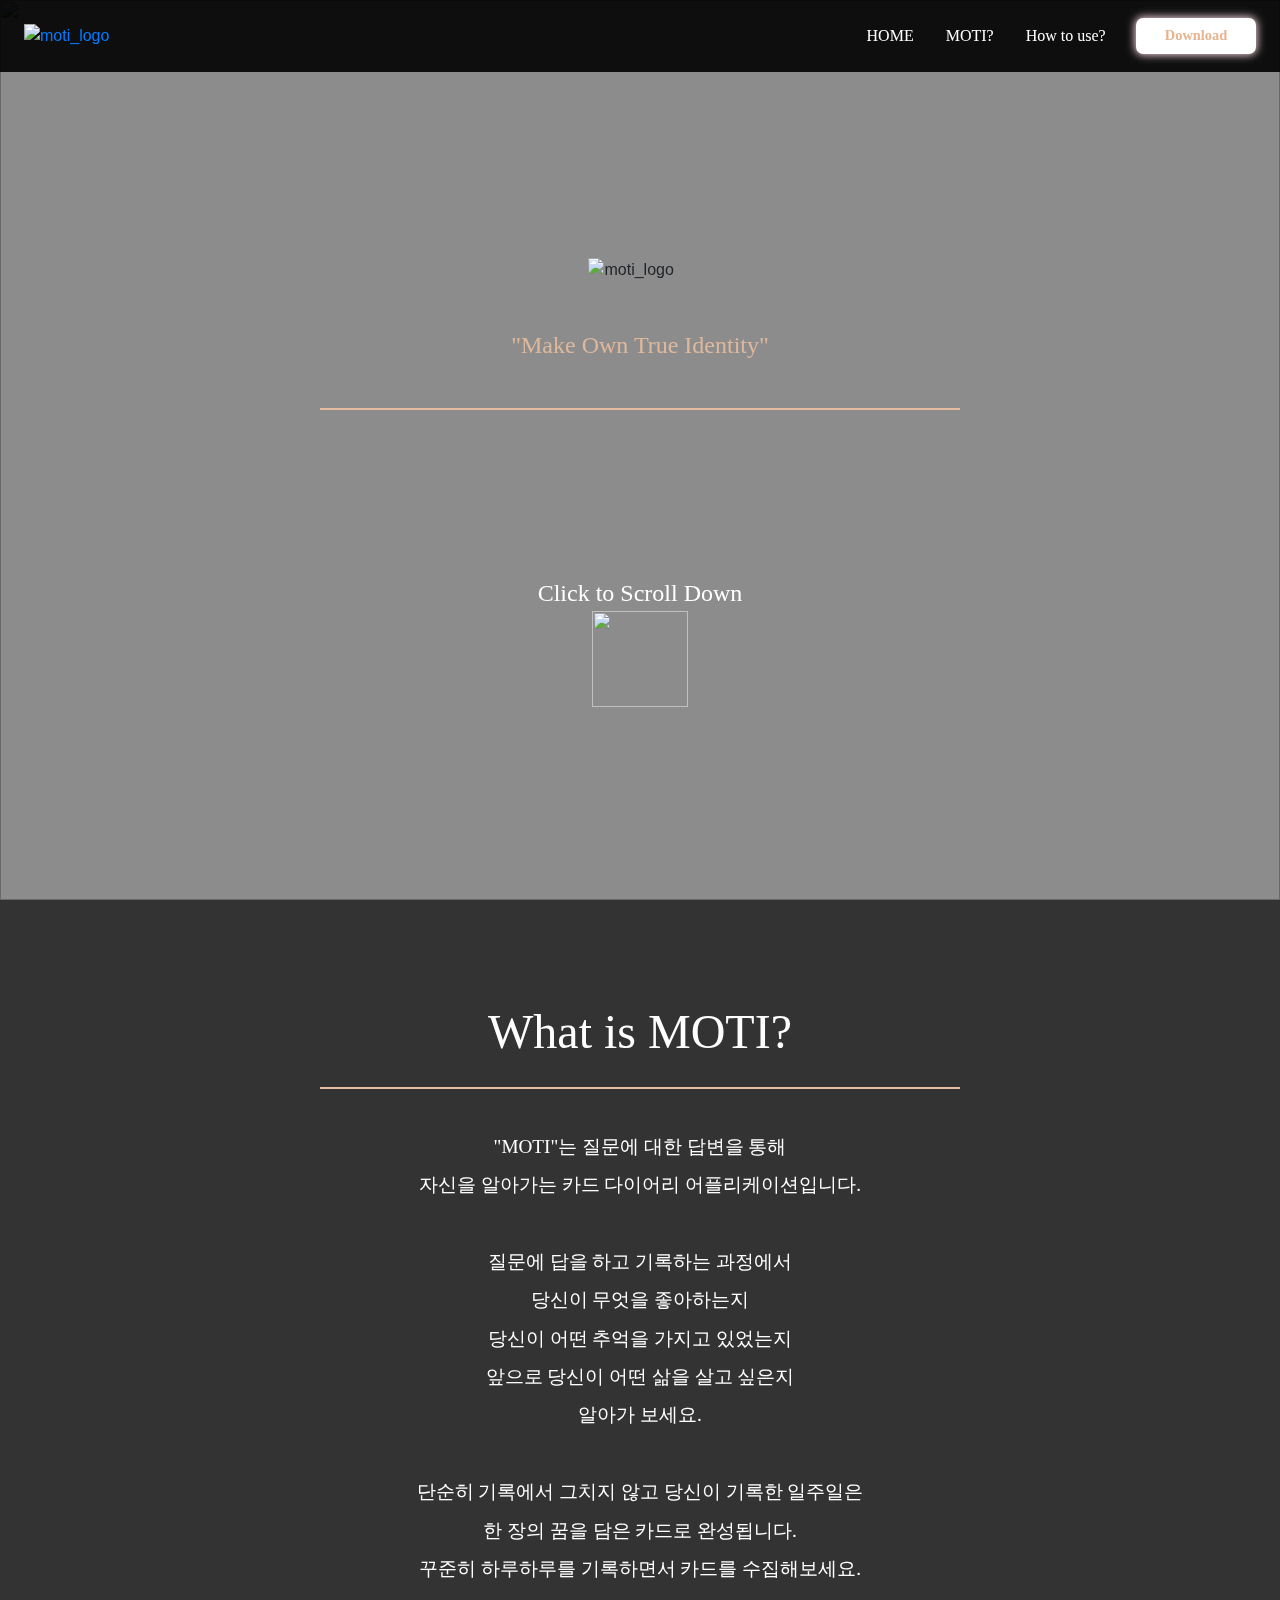
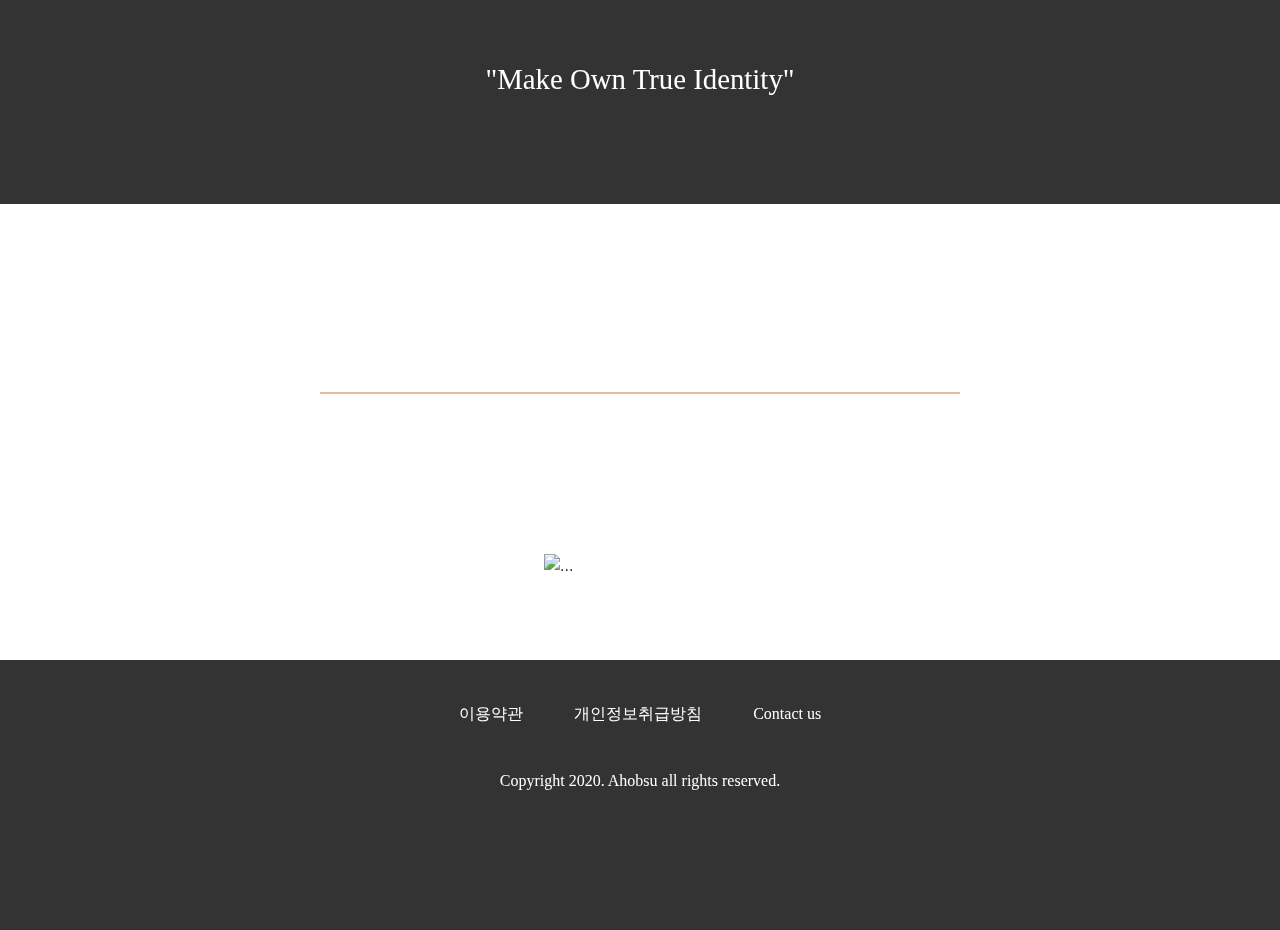
==== commit a49e5620: "수정: 구글 플레이 주소 추가" ====
--- a/Moti_home.html
+++ b/Moti_home.html
@@ -33,18 +33,18 @@
                 <img src="source/moti_logo.svg" alt="moti_logo">
             </a>
             <ul class="nav_menu">
-                <li class="menu_list"><a href="#" id="top_anchor">HOME</a></li>
-                <li class="menu_list"><a href="#" id="moti_introduce_anchor">MOTI?</a></li>
-                <li class="menu_list"><a href="#" id="moti_use_anchor">How to use?</a></li>
+                <li class="menu_list"><a href="#" class="willbescroll" scrollId="top_anchor">HOME</a></li>
+                <li class="menu_list"><a href="#" class="willbescroll" scrollId="moti_introduce_anchor">MOTI?</a></li>
+                <li class="menu_list"><a href="#" class="willbescroll" scrollId="moti_use_anchor">How to use?</a></li>
                 <div class="download_btn">Download</div>
             </ul>
             <div href="#" id="hbg_btn" data-nav='open';"><img src="source/ic/album/hbg_btn.svg" alt=""></div>
         </div>
         <div id="hbg_list_wrap">
             <div class="hbg_list">
-                <span class="menu_list"><a href="#" id="top_anchor">Home</a></span>
-                <span class="menu_list"><a href="#" id="moti_introduce_anchor">MOTI?</a></span>
-                <span class="menu_list"><a href="#" id="moti_use_anchor">How to use?</a></span>
+                <span class="menu_list"><a href="#" class="willbescroll" scrollId="top_anchor">Home</a></span>
+                <span class="menu_list"><a href="#" class="willbescroll" scrollId="moti_introduce_anchor">MOTI?</a></span>
+                <span class="menu_list"><a href="#" class="willbescroll" scrollId="moti_use_anchor">How to use?</a></span>
             </div>
         </div>
     </header>
@@ -56,11 +56,11 @@
         <div class="under_line"></div>
         <div class="store_badge">
             <a href="https://apps.apple.com/kr/app/moti/id1496912171" target="_blank"><img src="source/Download_on_the_App_Store_Badge_US-UK_RGB_wht_092917.svg" alt="" id="apple_badge"></a>
-            <img src="source/google-play-badge.svg" alt="" id="google_badge" onclick="alert('준비 중 입니다!');">
+            <a href="https://play.google.com/store/apps/details?id=com.ahobsu.moti" target="_blank"><img src="source/google-play-badge.svg" alt="" id="google_badge"></a>
         </div>
         <div class="scroll_down">
             <span>Click to Scroll Down</span>
-            <a href="#" id="moti_scroll_anchor">
+            <a href="#" class="willbescroll" scrollId="moti_introduce_anchor">
                 <img src="source/ic/arrow/down.svg" alt="" width="96px" height="96px">
             </a>
         </div>
@@ -150,66 +150,83 @@
             Copyright 2020. Ahobsu all rights reserved.
         </div>
 </footer>
-<script src="https://ajax.googleapis.com/ajax/libs/jquery/3.4.1/jquery.min.js"></script>
-<script src="https://cdnjs.cloudflare.com/ajax/libs/popper.js/1.16.0/umd/popper.min.js"></script>
-<script src="https://maxcdn.bootstrapcdn.com/bootstrap/4.4.1/js/bootstrap.min.js"></script>
-<script>
-    $(function(){
-        $("a").on("click", function(){
-            var divName = $(this).attr("id"), 
-                topPosition = $("."+ divName).offset().top;
+
+<script src="https://ajax.googleapis.com/ajax/libs/jquery/3.4.1/jquery.min.js" async></script>
+<script src="https://cdnjs.cloudflare.com/ajax/libs/popper.js/1.16.0/umd/popper.min.js" async></script>
+
+<script async>
+function defer() {
+    if (window.jQuery) {
+        $(function(){
+            var bootstrap_min_script = document.createElement('script');
+            bootstrap_min_script.setAttribute('src', 'https://maxcdn.bootstrapcdn.com/bootstrap/4.4.1/js/bootstrap.min.js');
+            bootstrap_min_script.setAttribute('async', 'async');
+            document.body.appendChild(bootstrap_min_script);
+
+            $("a.willbescroll").on("click", function(){
+                var divName = $(this).attr("scrollId")
+
+                if (divName === undefined) return true;
+
+                var topPosition = $("."+ divName).offset().top;
+                $('html, body').animate({
+                    scrollTop: topPosition - 55
+                }, 700);
+                return false; //리턴펄스로 스크롤이 최상위로 갔다가 돌아오는 현상 없어짐
+            });
+        });
+
+        window.onload = function() {
+            setTimeout(function(){
+                scrollTo(0,0)
+            }, "slow")
+        };
+
+        function openNav() {
+            var topValue = $( "#hbg_list_wrap" ).css( "top" );
+            if (topValue = '-10em'){
+                $( "#hbg_list_wrap" ).css( "top", "4.5em" );
+            }
+        }
+
+        function closeNav() {
+            var topValue = $( "#hbg_list_wrap" ).css( "top" );
+            if (topValue = '4.5em'){
+                $( "#hbg_list_wrap" ).css( "top", "-10em" );
+            }
+        }
+
+        $('#hbg_btn').click(function(){
+            var navState = $(this).data('nav');
+
+            if (navState === 'open') {
+                openNav();
+                $(this).data('nav', 'close');
+            } else {
+                closeNav();
+                $(this).data('nav', 'open')
+            }
+        })
+
+        $('#top_anchor, #moti_introduce_anchor, #moti_use_anchor, #moti_scroll_anchor').click(function(){
+            var navState = $('#hbg_btn').data('nav');
+            if (navState === 'close') {
+                closeNav();
+                $('#hbg_btn').data('nav', 'open')
+            }
+        })
+
+        $('.download_btn').click(function() {
             $('html, body').animate({
-                scrollTop: topPosition - 55
-            }, 700);
-            return false; //리턴펄스로 스크롤이 최상위로 갔다가 돌아오는 현상 없어짐
-        });
-    });
-
-    window.onload = function() {
-        setTimeout(function(){
-            scrollTo(0,0)
-        }, "slow")
-    };
-
-</script>
-<script>
-    function openNav() {
-        var topValue = $( "#hbg_list_wrap" ).css( "top" );
-        if (topValue = '-10em'){
-            $( "#hbg_list_wrap" ).css( "top", "4.5em" );
-        }
+                scrollTop: 0
+            }, "slow");
+        })
+    } else {
+        setTimeout(function() { defer(); }, 50);
     }
-
-    function closeNav() {
-        var topValue = $( "#hbg_list_wrap" ).css( "top" );
-        if (topValue = '4.5em'){
-            $( "#hbg_list_wrap" ).css( "top", "-10em" );
-        }
-    }
-
-    $('#hbg_btn').click(function(){
-        var navState = $(this).data('nav');
-
-        if (navState === 'open') {
-            openNav();
-            $(this).data('nav', 'close');
-        } else {
-            closeNav();
-            $(this).data('nav', 'open')
-        }
-    })
-
-    $('#top_anchor, #moti_introduce_anchor, #moti_use_anchor, #moti_scroll_anchor').click(function(){
-        var navState = $('#hbg_btn').data('nav');
-        if (navState === 'close') {
-            closeNav();
-            $('#hbg_btn').data('nav', 'open')
-        }
-    })
-
-    $('.download_btn').click(function() {
-        window.location.href = "https://his-0203.github.io/Moti_home.html";
-    })
+}
+
+defer();
 </script>
 </body>
-</html>+</html>
